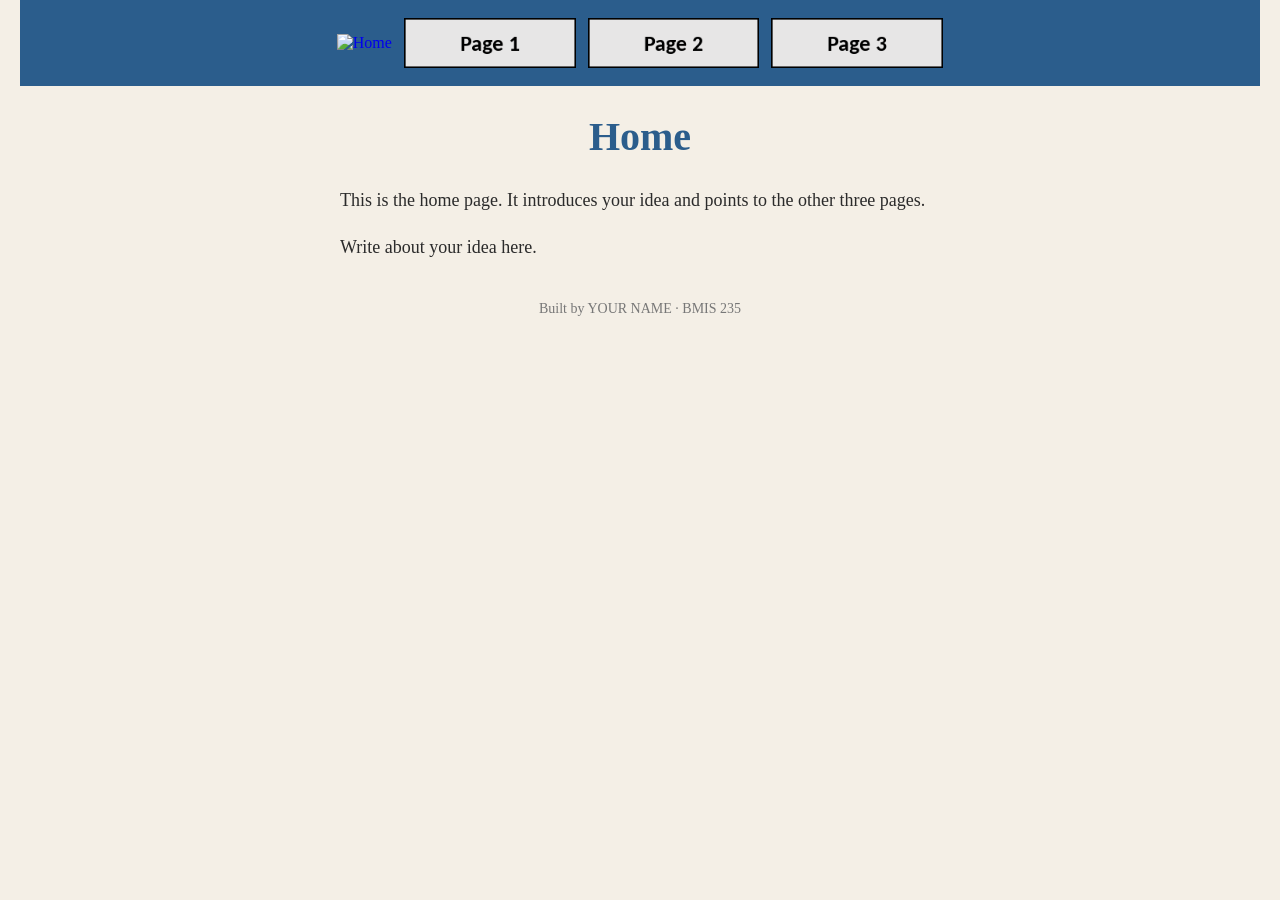
==== index.html @ 6769e5bd "Initial commit" ====
<!DOCTYPE html>
<!--
  Author: YOUR NAME
  GU username: YOUR-GU-USERNAME
  Course: BMIS 235 - HTML-3
-->
<html lang="en">
<head>
<meta charset="utf-8">
<meta name="author" content="YOUR NAME">
<title>Home</title>

<!-- this one line connects the page to the stylesheet -->
<link rel="stylesheet" href="styles.css">
</head>
<body>

<!-- ===== MENU ============================================================
     The menu is four links. Each link wraps an image instead of words.
     Build it once on this page, check that every link works,
     then copy the whole <nav> block and paste it over the menu on the
     other three pages, so every page has the exact same menu.
     ===================================================================== -->
<nav>
    <a href="index.html"><img src="img/home.png" alt="Home"></a>
    <a href="page1.html"><img src="img/page1.png" alt="Page 1"></a>
    <a href="page2.html"><img src="img/page2.png" alt="Page 2"></a>
    <a href="page3.html"><img src="img/page3.png" alt="Page 3"></a>
</nav>

<h1>Home</h1>
<p>This is the home page. It introduces your idea and points to the other three pages.</p>
<p>Write about your idea here.</p>

<!-- ===== SHOWCASE ======================================================
     This box is empty on purpose. In Part 7 you paste an interactive
     graphic BETWEEN the opening <div> and the closing </div> below.
     ===================================================================== -->
<div class="showcase"></div>

<!-- Footer: fill in your name -->
<footer>Built by YOUR NAME &middot; BMIS 235</footer>

</body>
</html>
---- styles.css ----
/* =====================================================================
   styles.css  ·  YOUR BRAND
   ---------------------------------------------------------------------
   This one file is your brand guide. Every page that links to it gets
   the same font, the same colors and the same spacing.
   Change a color here once, and every page changes.

   Use the same font and colors you picked for your Excel menu images,
   so the menu and the pages look like one brand.
   ===================================================================== */

body {
    font-family: Georgia, "Times New Roman", serif;
    background-color: #f4efe6;
    color: #2b2b2b;
    margin: 0;
    padding: 0 20px 40px 20px;
}

/* the menu at the top of every page */
nav {
    background-color: #2b5d8c;
    padding: 14px;
    text-align: center;
}

/* every image inside the menu is forced to the same height.
   If your images still look different sizes, their WIDTHS are
   different: go back to Excel and make every cell the same size. */
nav img {
    height: 50px;
    margin: 4px;
    vertical-align: middle;
}

/* no underline or border around the image links */
nav a {
    text-decoration: none;
}

h1 {
    color: #2b5d8c;
    text-align: center;
    font-size: 40px;
}

p {
    max-width: 600px;
    margin: 20px auto;
    font-size: 18px;
    line-height: 1.5;
}

footer {
    text-align: center;
    font-size: 14px;
    color: #777777;
    margin-top: 40px;
}
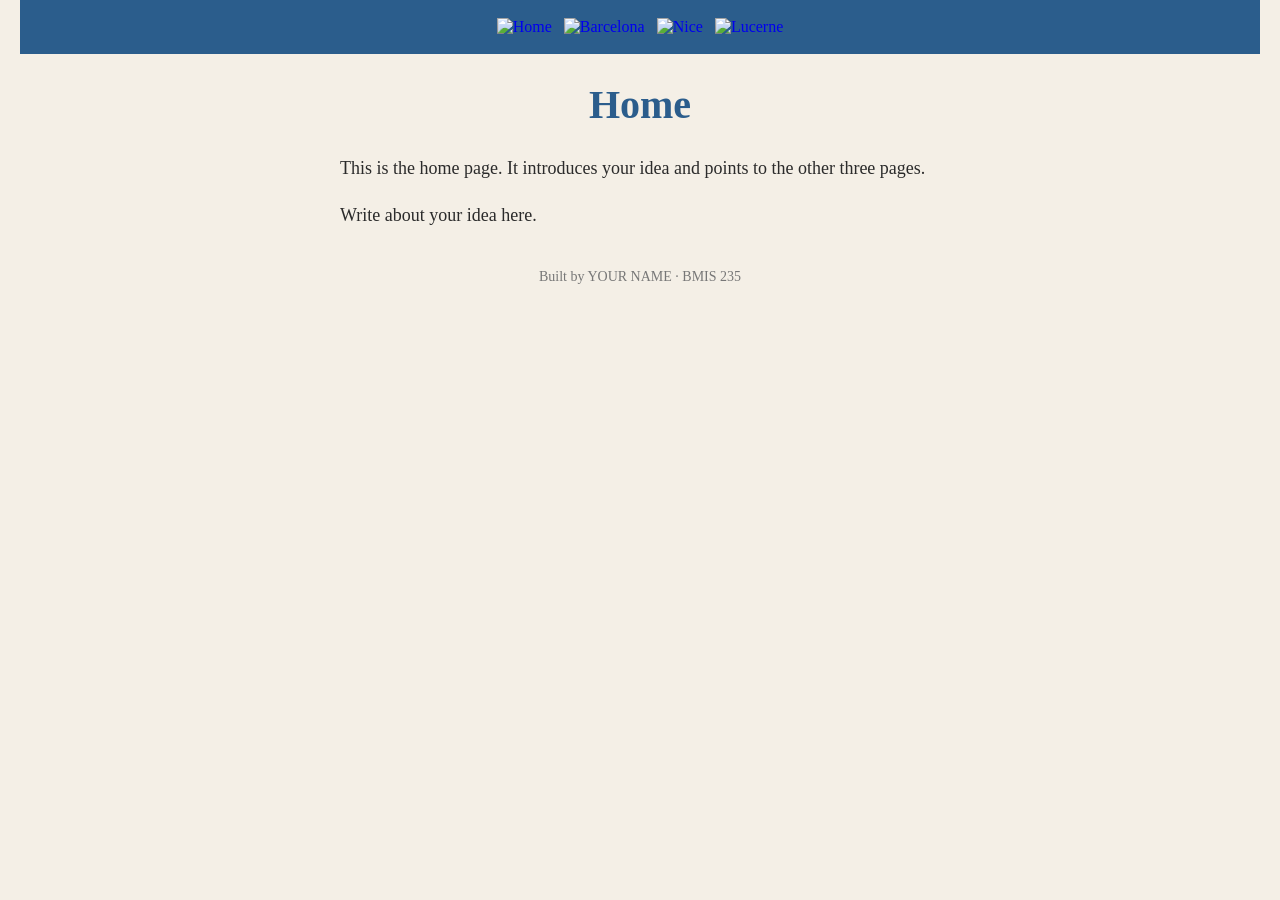
==== commit f4158700: "Update index.html" ====
--- a/index.html
+++ b/index.html
@@ -22,10 +22,10 @@
      other three pages, so every page has the exact same menu.
      ===================================================================== -->
 <nav>
-    <a href="index.html"><img src="img/home.png" alt="Home"></a>
-    <a href="page1.html"><img src="img/page1.png" alt="Page 1"></a>
-    <a href="page2.html"><img src="img/page2.png" alt="Page 2"></a>
-    <a href="page3.html"><img src="img/page3.png" alt="Page 3"></a>
+    <a href="home.html"><img src="img/home.png" alt="Home"></a>
+    <a href="barcelona.html"><img src="img/barcelona.png" alt="Barcelona"></a>
+    <a href="nice.html"><img src="img/nice.png" alt="Nice"></a>
+    <a href="lucerne.html"><img src="img/lucerne.png" alt="Lucerne"></a>
 </nav>
 
 <h1>Home</h1>
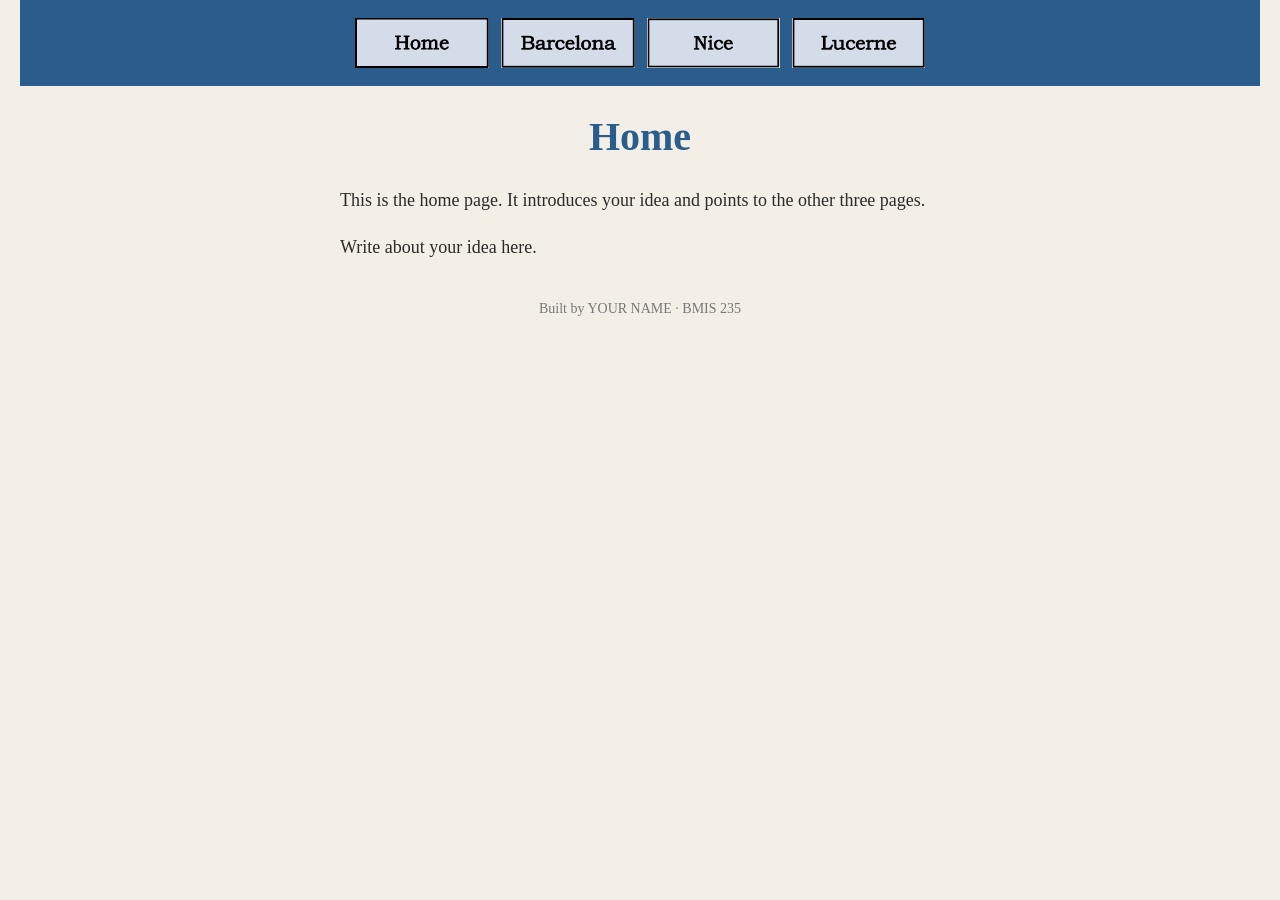
==== commit efb4caaf: "Update and rename home.html to index.html" ====
--- a/index.html
+++ b/index.html
@@ -22,7 +22,7 @@
      other three pages, so every page has the exact same menu.
      ===================================================================== -->
 <nav>
-    <a href="home.html"><img src="img/home.png" alt="Home"></a>
+    <a href="index.html"><img src="img/home.png" alt="Home"></a>
     <a href="barcelona.html"><img src="img/barcelona.png" alt="Barcelona"></a>
     <a href="nice.html"><img src="img/nice.png" alt="Nice"></a>
     <a href="lucerne.html"><img src="img/lucerne.png" alt="Lucerne"></a>
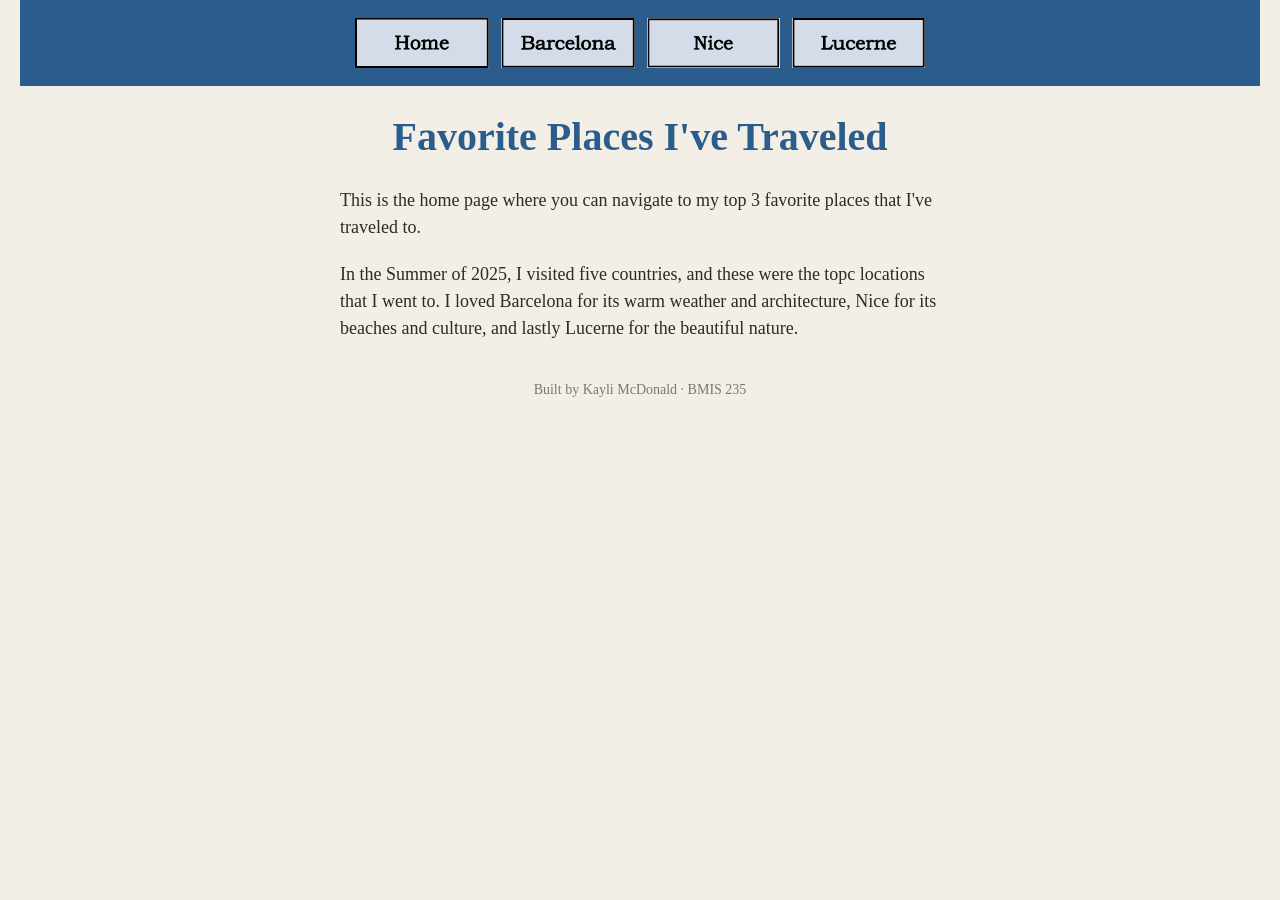
==== commit 65690f58: "Update index.html" ====
--- a/index.html
+++ b/index.html
@@ -1,13 +1,13 @@
 <!DOCTYPE html>
 <!--
-  Author: YOUR NAME
-  GU username: YOUR-GU-USERNAME
+  Author: Kayli McDonald
+  GU username: kmcdonald4
   Course: BMIS 235 - HTML-3
 -->
 <html lang="en">
 <head>
 <meta charset="utf-8">
-<meta name="author" content="YOUR NAME">
+<meta name="author" content="Kayli McDonald">
 <title>Home</title>
 
 <!-- this one line connects the page to the stylesheet -->
@@ -28,9 +28,9 @@
     <a href="lucerne.html"><img src="img/lucerne.png" alt="Lucerne"></a>
 </nav>
 
-<h1>Home</h1>
-<p>This is the home page. It introduces your idea and points to the other three pages.</p>
-<p>Write about your idea here.</p>
+<h1>Favorite Places I've Traveled</h1>
+<p>This is the home page where you can navigate to my top 3 favorite places that I've traveled to.</p>
+<p>In the Summer of 2025, I visited five countries, and these were the topc locations that I went to. I loved Barcelona for its warm weather and architecture, Nice for its beaches and culture, and lastly Lucerne for the beautiful nature. </p>
 
 <!-- ===== SHOWCASE ======================================================
      This box is empty on purpose. In Part 7 you paste an interactive
@@ -39,7 +39,7 @@
 <div class="showcase"></div>
 
 <!-- Footer: fill in your name -->
-<footer>Built by YOUR NAME &middot; BMIS 235</footer>
+<footer>Built by Kayli McDonald &middot; BMIS 235</footer>
 
 </body>
 </html>
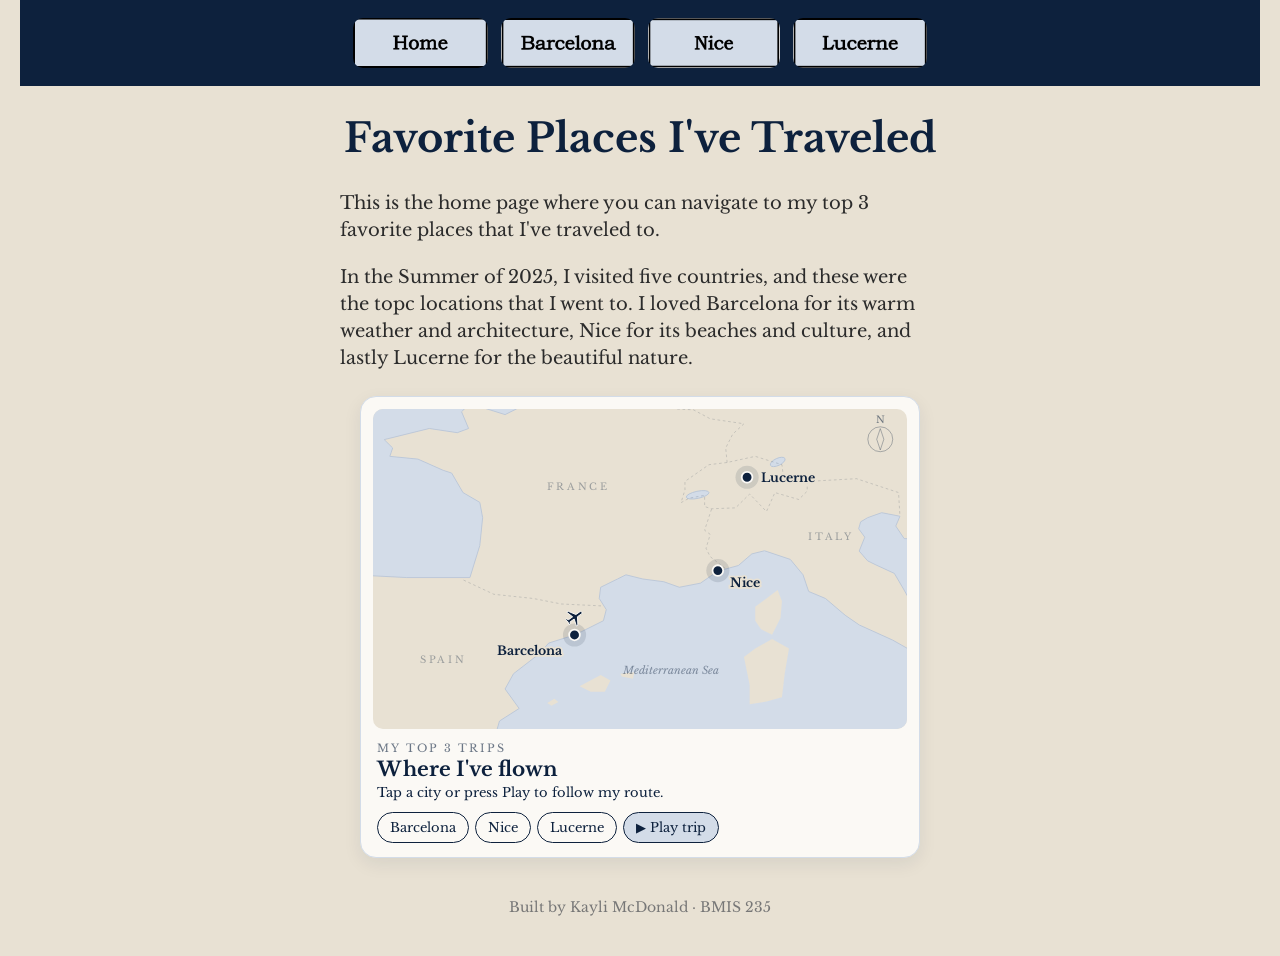
==== commit 8cef2178: "Add interactive trip map created with AI" ====
--- a/index.html
+++ b/index.html
@@ -36,7 +36,388 @@
      This box is empty on purpose. In Part 7 you paste an interactive
      graphic BETWEEN the opening <div> and the closing </div> below.
      ===================================================================== -->
-<div class="showcase"></div>
+<div class="showcase">
+  <!-- ===== HTML: the map card =====
+     An SVG map of Spain, France, Switzerland and Italy with a pin for each
+     place, a little airplane, and a panel below with buttons and info. -->
+<div class="tm" id="trip-map">
+  <svg class="tm-map" viewBox="0 0 600 360" role="img" aria-label="Map of my top 3 trips: Barcelona, Nice and Lucerne">
+    <rect class="tm-land" width="600" height="360"></rect>
+    <g id="tm-sea"></g>
+    <g id="tm-borders"></g>
+    <g id="tm-labels"></g>
+    <g id="tm-trail"></g>
+    <g id="tm-pins"></g>
+    <g id="tm-plane">
+      <path d="M21 16v-2l-8-5V3.5c0-.83-.67-1.5-1.5-1.5S10 2.67 10 3.5V9l-8 5v2l8-2.5V19l-2 1.5V22l3.5-1 3.5 1v-1.5L13 19v-5.5l8 2.5z"></path>
+    </g>
+  </svg>
+
+  <div class="tm-panel">
+    <div class="tm-info">
+      <div class="tm-kicker">My top 3 trips</div>
+      <div class="tm-name" id="tm-name">Where I've flown</div>
+      <div class="tm-blurb" id="tm-blurb">Tap a city or press Play to follow my route.</div>
+      <a class="tm-link" id="tm-link" href="#" hidden>Visit the page &rarr;</a>
+    </div>
+    <div class="tm-buttons">
+      <button type="button" class="tm-btn" data-id="barcelona">Barcelona</button>
+      <button type="button" class="tm-btn" data-id="nice">Nice</button>
+      <button type="button" class="tm-btn" data-id="lucerne">Lucerne</button>
+      <button type="button" class="tm-btn tm-play" id="tm-play">&#9654; Play trip</button>
+    </div>
+  </div>
+</div>
+
+<!-- ===== CSS: colors, font and layout for the map card =====
+     Every rule starts with .showcase so nothing else on the page changes. -->
+<style>
+  .showcase .tm {
+    font-family: "Libre Baskerville", Georgia, serif;
+    max-width: 560px;
+    margin: 24px auto;
+    padding: 12px;
+    background: #FBF9F5;
+    border: 1px solid #D3DCE8;
+    border-radius: 16px;
+    box-shadow: 0 6px 18px rgba(13, 33, 61, 0.08);
+    color: #0D213D;
+    box-sizing: border-box;
+  }
+  .showcase .tm-map {
+    display: block;
+    width: 100%;
+    height: auto;
+    border-radius: 10px;
+    overflow: hidden;
+  }
+  .showcase .tm-land { fill: #E8E1D3; }
+  .showcase .tm-water { fill: #D3DCE8; stroke: #B9C6D8; stroke-width: 1; }
+  .showcase .tm-border {
+    fill: none;
+    stroke: #0D213D;
+    stroke-opacity: 0.18;
+    stroke-width: 1;
+    stroke-dasharray: 3 3;
+  }
+  .showcase .tm-country {
+    font-size: 11px;
+    letter-spacing: 3px;
+    fill: #0D213D;
+    fill-opacity: 0.35;
+  }
+  .showcase .tm-sea-label {
+    font-size: 12px;
+    font-style: italic;
+    fill: #0D213D;
+    fill-opacity: 0.45;
+  }
+  .showcase .tm-city {
+    font-size: 14px;
+    font-weight: bold;
+    fill: #0D213D;
+    stroke: #E8E1D3;
+    stroke-width: 4px;
+    paint-order: stroke;
+  }
+  .showcase .tm-pin { cursor: pointer; }
+  .showcase .tm-pin:focus { outline: none; }
+  .showcase .tm-halo {
+    fill: #0D213D;
+    opacity: 0.12;
+    transform-box: fill-box;
+    transform-origin: center;
+    transition: opacity 0.3s, transform 0.3s;
+  }
+  .showcase .tm-pin:hover .tm-halo,
+  .showcase .tm-pin:focus .tm-halo,
+  .showcase .tm-pin.is-active .tm-halo {
+    opacity: 0.28;
+    transform: scale(1.5);
+  }
+  .showcase .tm-dot { fill: #0D213D; stroke: #FBF9F5; stroke-width: 2; }
+  .showcase .tm-trail-dot { fill: #0D213D; opacity: 0.65; }
+  .showcase #tm-plane path { fill: #0D213D; stroke: #FBF9F5; stroke-width: 1; }
+  .showcase .tm-compass { fill: none; stroke: #0D213D; stroke-opacity: 0.35; }
+  .showcase .tm-compass-n { font-size: 11px; fill: #0D213D; fill-opacity: 0.55; }
+
+  .showcase .tm-panel {
+    display: flex;
+    flex-wrap: wrap;
+    align-items: center;
+    justify-content: space-between;
+    gap: 10px;
+    padding: 12px 4px 2px;
+  }
+  .showcase .tm-info { flex: 1 1 220px; min-width: 0; }
+  .showcase .tm-kicker {
+    font-size: 11px;
+    letter-spacing: 2px;
+    text-transform: uppercase;
+    opacity: 0.6;
+  }
+  .showcase .tm-name { font-size: 20px; font-weight: bold; margin: 2px 0; }
+  .showcase .tm-blurb { font-size: 13px; line-height: 1.5; }
+  .showcase .tm-link {
+    display: inline-block;
+    margin-top: 4px;
+    font-size: 13px;
+    color: #0D213D;
+    text-decoration: underline;
+  }
+  .showcase .tm-link:hover { color: #5A6F8F; }
+  .showcase .tm-link[hidden] { display: none; }
+  .showcase .tm-buttons { display: flex; flex-wrap: wrap; gap: 6px; }
+  .showcase .tm-btn {
+    font-family: inherit;
+    font-size: 13px;
+    padding: 6px 12px;
+    border: 1px solid #0D213D;
+    border-radius: 999px;
+    background: transparent;
+    color: #0D213D;
+    cursor: pointer;
+    transition: background 0.2s, color 0.2s;
+  }
+  .showcase .tm-btn:hover { background: #D3DCE8; }
+  .showcase .tm-btn.is-active { background: #0D213D; color: #E8E1D3; }
+  .showcase .tm-play { background: #D3DCE8; }
+  .showcase .tm-btn:focus-visible { outline: 2px solid #0D213D; outline-offset: 2px; }
+</style>
+
+<!-- ===== JavaScript: draws the map and flies the airplane =====
+     It turns real map coordinates into spots on the picture, adds the pins,
+     and moves the plane along a curved path, dropping a dotted trail. -->
+<script>
+(function () {
+  var NS = "http://www.w3.org/2000/svg";
+  var root = document.getElementById("trip-map");
+  if (!root) return;
+  var svg = root.querySelector(".tm-map");
+
+  /* turn longitude/latitude into x/y on the 600 x 360 picture */
+  function P(lon, lat) {
+    return [(lon + 5) * 600 / 19, (49.5 - lat) * 360 / 11.5];
+  }
+  function make(tag, attrs, parent) {
+    var e = document.createElementNS(NS, tag);
+    for (var k in attrs) e.setAttribute(k, attrs[k]);
+    if (parent) parent.appendChild(e);
+    return e;
+  }
+  function pathFrom(list, close) {
+    return "M" + list.map(function (p) {
+      var q = P(p[0], p[1]);
+      return q[0].toFixed(1) + " " + q[1].toFixed(1);
+    }).join(" L") + (close ? " Z" : "");
+  }
+
+  /* ---- water: Atlantic, Mediterranean, Adriatic and lakes ---- */
+  var sea = svg.querySelector("#tm-sea");
+  var water = [
+    [[-7, 51], [1.4, 51], [1.4, 50.06], [1.1, 49.93], [0.1, 49.5], [-0.3, 49.3],
+     [-1.25, 49.6], [-1.6, 49.65], [-1.85, 49.4], [-1.6, 48.8], [-2.0, 48.65],
+     [-3.0, 48.8], [-4.6, 48.4], [-4.3, 48.1], [-4.4, 47.8], [-3.4, 47.7],
+     [-2.5, 47.3], [-2.2, 47.2], [-1.8, 46.5], [-1.2, 46.15], [-1.1, 45.6],
+     [-1.2, 44.6], [-1.55, 43.45], [-3.8, 43.45], [-5.7, 43.55], [-7, 43.6]],
+    [[-6, 37], [-1.0, 37.6], [-0.7, 37.6], [-0.5, 38.3], [0.2, 38.75], [-0.3, 39.45],
+     [0.0, 40.0], [0.9, 40.7], [1.25, 41.1], [2.2, 41.4], [3.2, 41.9], [3.3, 42.3],
+     [3.05, 42.7], [3.1, 43.1], [3.7, 43.4], [4.0, 43.55], [4.6, 43.4], [5.35, 43.3],
+     [5.9, 43.1], [6.65, 43.25], [7.27, 43.68], [8.0, 43.88], [8.48, 44.3],
+     [8.93, 44.41], [9.85, 44.1], [10.3, 43.55], [10.5, 42.95], [11.1, 42.7],
+     [11.8, 42.1], [12.3, 41.75], [13.5, 41.2], [14.2, 40.8], [16, 40.5], [16, 37]],
+    [[12.35, 45.45], [12.28, 45.2], [12.5, 44.9], [12.3, 44.4], [12.6, 44.05],
+     [12.9, 43.9], [13.55, 43.6], [13.9, 43.0], [14.2, 42.45], [15, 42.2],
+     [15, 44.8], [13.9, 44.85], [13.6, 45.3], [13.75, 45.65], [13.1, 45.78], [12.6, 45.6]]
+  ];
+  water.forEach(function (w) { make("path", { d: pathFrom(w, true), "class": "tm-water" }, sea); });
+
+  /* islands sit on top of the sea */
+  var islands = [
+    [[9.4, 43.0], [9.55, 42.6], [9.5, 42.0], [9.2, 41.4], [8.8, 41.6], [8.6, 41.9], [8.6, 42.4], [9.0, 42.7]],
+    [[9.2, 41.25], [9.8, 40.9], [9.65, 40.0], [9.55, 39.15], [9.0, 39.0], [8.4, 38.9], [8.4, 39.6], [8.2, 40.6], [8.6, 40.9]],
+    [[2.35, 39.55], [3.1, 39.95], [3.45, 39.75], [3.25, 39.35], [2.75, 39.35]],
+    [[3.8, 40.0], [4.3, 40.05], [4.25, 39.82], [3.85, 39.9]],
+    [[1.2, 38.95], [1.45, 39.1], [1.6, 38.98], [1.35, 38.85]]
+  ];
+  islands.forEach(function (w) { make("path", { d: pathFrom(w, true), "class": "tm-land" }, sea); });
+
+  [[6.55, 46.42, 13, 4, -12], [9.4, 47.6, 9, 4, -25]].forEach(function (l) {
+    var q = P(l[0], l[1]);
+    make("ellipse", { cx: q[0], cy: q[1], rx: l[2], ry: l[3],
+      transform: "rotate(" + l[4] + " " + q[0] + " " + q[1] + ")", "class": "tm-water" }, sea);
+  });
+
+  /* ---- soft dashed country borders ---- */
+  var borders = svg.querySelector("#tm-borders");
+  [
+    [[-1.78, 43.36], [-0.7, 42.85], [0.7, 42.7], [1.7, 42.5], [3.17, 42.43]],
+    [[7.53, 43.78], [7.0, 44.2], [6.85, 44.5], [7.0, 45.0], [6.8, 45.15], [7.05, 45.92]],
+    [[5.96, 46.14], [6.25, 46.3], [6.8, 46.4], [6.8, 46.0], [7.05, 45.92], [7.9, 45.95],
+     [8.4, 46.45], [9.0, 45.82], [9.3, 46.5], [10.15, 46.25], [10.45, 46.55], [10.45, 46.9],
+     [9.6, 47.06], [9.55, 47.5], [8.6, 47.8], [7.6, 47.58], [6.95, 47.5], [6.1, 46.9],
+     [6.1, 46.6], [5.96, 46.14]],
+    [[7.6, 47.58], [7.55, 48.1], [7.8, 48.6], [8.2, 48.97], [7.0, 49.15], [6.4, 49.47],
+     [5.8, 49.5], [4.8, 50]],
+    [[10.45, 46.9], [12.2, 47.0], [13.7, 46.5], [13.75, 45.65]]
+  ].forEach(function (b) { make("path", { d: pathFrom(b, false), "class": "tm-border" }, borders); });
+
+  /* ---- country and sea names ---- */
+  var labels = svg.querySelector("#tm-labels");
+  function label(text, lon, lat, cls) {
+    var q = P(lon, lat);
+    var t = make("text", { x: q[0], y: q[1], "class": cls, "text-anchor": "middle" }, labels);
+    t.textContent = text;
+  }
+  label("SPAIN", -2.5, 40.4, "tm-country");
+  label("FRANCE", 2.3, 46.6, "tm-country");
+  label("ITALY", 11.3, 44.8, "tm-country");
+  label("Mediterranean Sea", 5.6, 40.0, "tm-sea-label");
+
+  /* little compass in the top-right corner */
+  make("circle", { cx: 570, cy: 34, r: 14, "class": "tm-compass" }, labels);
+  make("path", { d: "M570 22 L574 34 L570 46 L566 34 Z", "class": "tm-compass" }, labels);
+  var n = make("text", { x: 570, y: 16, "text-anchor": "middle", "class": "tm-compass-n" }, labels);
+  n.textContent = "N";
+
+  /* ---- the three places (edit the blurbs to say what you want) ---- */
+  var places = [
+    { id: "barcelona", name: "Barcelona", lon: 2.17, lat: 41.39, page: "barcelona.html",
+      blurb: "Warm weather, a huge beach and Gaudí's amazing buildings.", dx: -14, dy: 22, anchor: "end" },
+    { id: "nice", name: "Nice", lon: 7.27, lat: 43.70, page: "nice.html",
+      blurb: "Bright blue water and sunny walks along the French Riviera.", dx: 14, dy: 18, anchor: "start" },
+    { id: "lucerne", name: "Lucerne", lon: 8.31, lat: 47.05, page: "lucerne.html",
+      blurb: "A calm lake surrounded by the Swiss Alps.", dx: 16, dy: 5, anchor: "start" }
+  ];
+
+  var pinLayer = svg.querySelector("#tm-pins");
+  places.forEach(function (pl) {
+    var q = P(pl.lon, pl.lat);
+    pl.x = q[0];
+    pl.y = q[1];
+    var g = make("g", { "class": "tm-pin", tabindex: "0", role: "button", "aria-label": "Fly to " + pl.name }, pinLayer);
+    make("circle", { cx: q[0], cy: q[1], r: 13, "class": "tm-halo" }, g);
+    make("circle", { cx: q[0], cy: q[1], r: 6, "class": "tm-dot" }, g);
+    var t = make("text", { x: q[0] + pl.dx, y: q[1] + pl.dy, "text-anchor": pl.anchor, "class": "tm-city" }, g);
+    t.textContent = pl.name;
+    pl.pin = g;
+    g.addEventListener("click", function () { go(pl); });
+    g.addEventListener("keydown", function (e) {
+      if (e.key === "Enter" || e.key === " ") { e.preventDefault(); go(pl); }
+    });
+  });
+  function byId(id) {
+    for (var i = 0; i < places.length; i++) if (places[i].id === id) return places[i];
+  }
+
+  /* ---- info panel and buttons ---- */
+  var nameEl = root.querySelector("#tm-name");
+  var blurbEl = root.querySelector("#tm-blurb");
+  var linkEl = root.querySelector("#tm-link");
+  var buttons = root.querySelectorAll(".tm-btn[data-id]");
+
+  function show(pl) {
+    nameEl.textContent = pl.name;
+    blurbEl.textContent = pl.blurb;
+    linkEl.href = pl.page;
+    linkEl.textContent = "Visit the " + pl.name + " page →";
+    linkEl.hidden = false;
+    places.forEach(function (p) { p.pin.classList.toggle("is-active", p === pl); });
+    for (var i = 0; i < buttons.length; i++) {
+      buttons[i].classList.toggle("is-active", buttons[i].getAttribute("data-id") === pl.id);
+    }
+  }
+
+  /* ---- the airplane ---- */
+  var plane = svg.querySelector("#tm-plane");
+  var trail = svg.querySelector("#tm-trail");
+  var current = places[0];
+  var busy = false;
+  var reduceMotion = window.matchMedia && window.matchMedia("(prefers-reduced-motion: reduce)").matches;
+
+  function placePlane(x, y, angle) {
+    plane.setAttribute("transform",
+      "translate(" + x.toFixed(1) + " " + y.toFixed(1) + ") rotate(" + (angle + 90).toFixed(1) + ") translate(-11.5 -12)");
+  }
+  /* the plane hovers just above a pin so the pin stays visible */
+  var planeX = current.x, planeY = current.y - 20;
+  placePlane(planeX, planeY, -35);
+
+  function clearTrail() {
+    while (trail.firstChild) trail.removeChild(trail.firstChild);
+  }
+
+  function fly(target, done) {
+    if (target === current) { show(target); if (done) done(); return; }
+    busy = true;
+    var x0 = planeX, y0 = planeY, x1 = target.x, y1 = target.y - 20;
+    var dx = x1 - x0, dy = y1 - y0, dist = Math.sqrt(dx * dx + dy * dy);
+    /* bend the path into a gentle arc */
+    var cx = (x0 + x1) / 2 + (dy / dist) * dist * 0.3;
+    var cy = (y0 + y1) / 2 - (dx / dist) * dist * 0.3;
+    if (cy > (y0 + y1) / 2) { cx = (x0 + x1) / 2 - (dy / dist) * dist * 0.3; cy = (y0 + y1) / 2 + (dx / dist) * dist * 0.3; }
+    var route = make("path", { d: "M" + x0 + " " + y0 + " Q" + cx + " " + cy + " " + x1 + " " + y1,
+      fill: "none", stroke: "none" }, trail);
+    var total = route.getTotalLength();
+    var duration = reduceMotion ? 1 : Math.min(2200, 900 + total * 4);
+    var nextDot = 10;
+    var start = null;
+
+    function step(now) {
+      if (start === null) start = now;
+      var t = Math.min(1, (now - start) / duration);
+      var e = t < 0.5 ? 2 * t * t : 1 - Math.pow(-2 * t + 2, 2) / 2;
+      var len = e * total;
+      var p = route.getPointAtLength(len);
+      var a = route.getPointAtLength(Math.min(total, len + 1));
+      var b = route.getPointAtLength(Math.max(0, len - 1));
+      var angle = Math.atan2(a.y - b.y, a.x - b.x) * 180 / Math.PI;
+      placePlane(p.x, p.y, angle);
+      while (nextDot <= len - 12) {
+        var d = route.getPointAtLength(nextDot);
+        make("circle", { cx: d.x.toFixed(1), cy: d.y.toFixed(1), r: 1.8, "class": "tm-trail-dot" }, trail);
+        nextDot += 9;
+      }
+      if (t < 1) {
+        requestAnimationFrame(step);
+      } else {
+        trail.removeChild(route);
+        planeX = x1;
+        planeY = y1;
+        current = target;
+        busy = false;
+        show(target);
+        if (done) done();
+      }
+    }
+    requestAnimationFrame(step);
+  }
+
+  function go(pl) {
+    if (busy) return;
+    clearTrail();
+    fly(pl);
+  }
+
+  for (var i = 0; i < buttons.length; i++) {
+    buttons[i].addEventListener("click", function () { go(byId(this.getAttribute("data-id"))); });
+  }
+
+  /* Play: fly Barcelona -> Nice -> Lucerne in order */
+  root.querySelector("#tm-play").addEventListener("click", function () {
+    if (busy) return;
+    clearTrail();
+    var stops = places.slice();
+    function next() {
+      if (!stops.length) return;
+      var s = stops.shift();
+      fly(s, function () { setTimeout(next, s === current && stops.length ? 700 : 0); });
+    }
+    next();
+  });
+})();
+</script>
+</div>
 
 <!-- Footer: fill in your name -->
 <footer>Built by Kayli McDonald &middot; BMIS 235</footer>
--- a/styles.css
+++ b/styles.css
@@ -8,10 +8,11 @@
    Use the same font and colors you picked for your Excel menu images,
    so the menu and the pages look like one brand.
    ===================================================================== */
+@import url('https://fonts.googleapis.com/css2?family=Libre+Baskerville&display=swap');
 
 body {
-    font-family: Georgia, "Times New Roman", serif;
-    background-color: #f4efe6;
+    font-family: "Libre Baskerville", Georgia, serif;
+    background-color: #E8E1D3;
     color: #2b2b2b;
     margin: 0;
     padding: 0 20px 40px 20px;
@@ -19,7 +20,7 @@
 
 /* the menu at the top of every page */
 nav {
-    background-color: #2b5d8c;
+    background-color: #0D213D;
     padding: 14px;
     text-align: center;
 }
@@ -39,7 +40,7 @@
 }
 
 h1 {
-    color: #2b5d8c;
+    color: #0D213D;
     text-align: center;
     font-size: 40px;
 }
@@ -57,3 +58,18 @@
     color: #777777;
     margin-top: 40px;
 }
+nav img {
+    border-radius: 10px;
+}
+
+nav img:hover {
+    opacity: 0.7;
+}
+
+a {
+    color: #0D213D;
+}
+
+a:hover {
+    color: #7A8BA6;
+}
